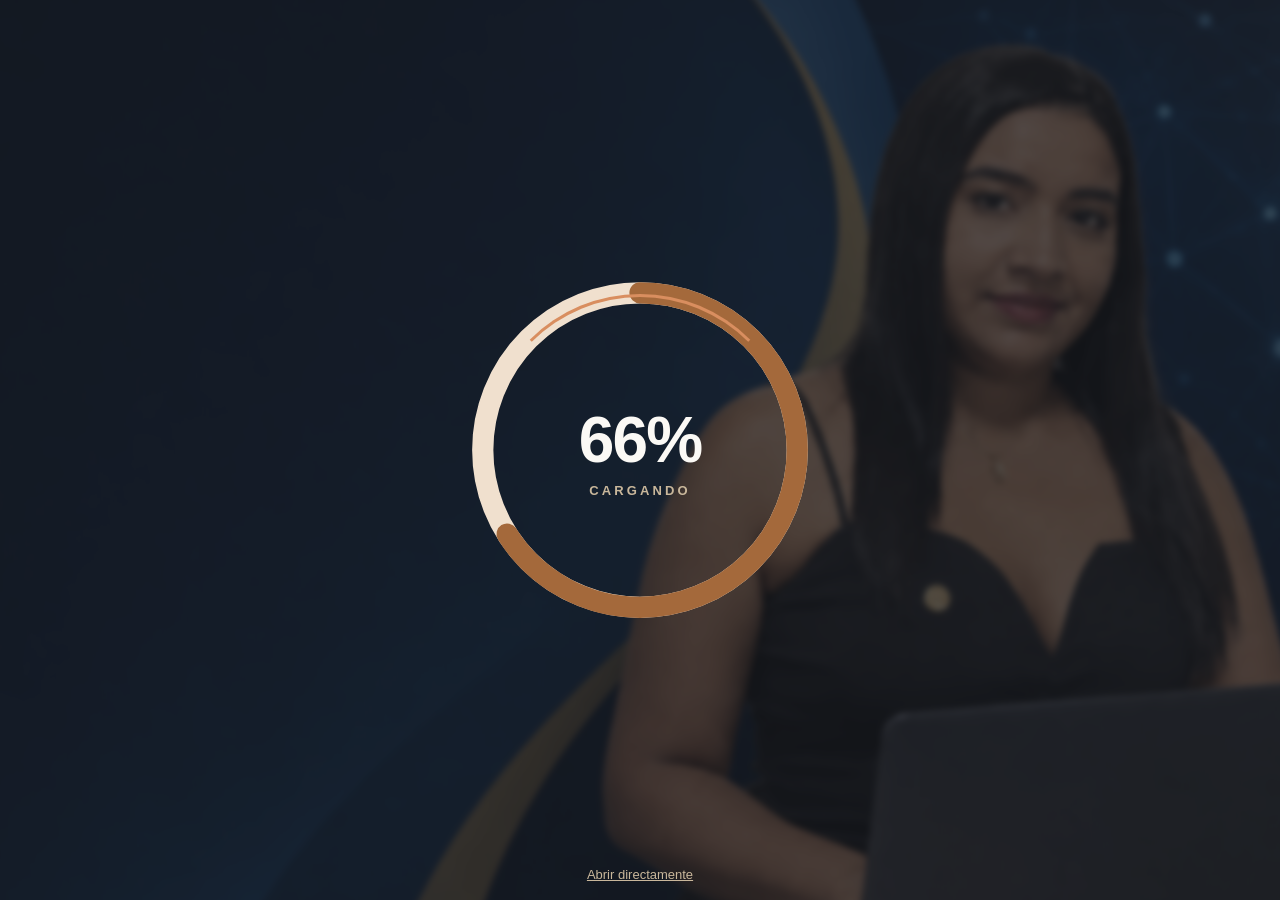
==== andreina/pages/index.html @ 01ea8542 "Add presentation slides for digital citizenship topics - Create pagina-2.html: Introduce the concept" ====
<!doctype html>
<html lang="es">
<head>
  <meta charset="UTF-8">
  <meta name="viewport" content="width=device-width, initial-scale=1.0">
  <title>Ciudadanía digital en la era de la Inteligencia Artificial</title>
  <style>
    * { margin: 0; padding: 0; box-sizing: border-box; }
    body {
      background: #26282E;
      color: #FBF9F5;
      height: 100vh;
      display: flex;
      align-items: center;
      justify-content: center;
      font-family: "Work Sans", sans-serif;
      overflow: hidden;
      position: relative;
    }
    .bg-photo {
      position: fixed;
      inset: -24px;
      z-index: 0;
      background: url("../images/fondo-inicio.png") center / cover no-repeat;
      filter: blur(3px) saturate(.75);
      transform: scale(1.1);
    }
    .bg-overlay {
      position: fixed;
      inset: 0;
      z-index: 1;
      background: rgba(25, 28, 34, .72);
    }
    .loader {
      position: relative;
      z-index: 2;
      width: min(64vmin, 340px);
      height: min(64vmin, 340px);
      display: flex;
      align-items: center;
      justify-content: center;
    }
    .ring {
      position: absolute;
      inset: 0;
      transform: rotate(-90deg);
    }
    .ring-track {
      fill: none;
      stroke: #F0E0CE;
      stroke-width: 10;
    }
    .ring-bar {
      fill: none;
      stroke: #A4693B;
      stroke-width: 10;
      stroke-linecap: round;
      transition: stroke-dashoffset .3s ease;
    }
    .center {
      display: flex;
      flex-direction: column;
      align-items: center;
      gap: 6px;
    }
    .percent {
      font-family: "Work Sans", sans-serif;
      font-weight: 800;
      font-size: clamp(44px, 11vmin, 64px);
      letter-spacing: -.03em;
      color: #FBF9F5;
    }
    .label {
      font-size: 13px;
      font-weight: 600;
      letter-spacing: .24em;
      text-transform: uppercase;
      color: #C9B79B;
    }
    .spinner {
      position: absolute;
      inset: 14px;
      border: 3px solid transparent;
      border-top-color: #D98E5F;
      border-radius: 50%;
      animation: spin 1s linear infinite;
    }
    @keyframes spin { to { transform: rotate(360deg); } }
    a.skip {
      position: fixed;
      bottom: 18px;
      z-index: 3;
      color: #C9B79B;
      font-size: 13px;
      text-decoration: underline;
    }
  </style>
</head>
<body>
  <div class="bg-photo" aria-hidden="true"></div>
  <div class="bg-overlay" aria-hidden="true"></div>
  <div class="loader" role="status" aria-live="polite" aria-label="Cargando la presentación">
    <svg class="ring" viewBox="0 0 160 160" aria-hidden="true">
      <circle class="ring-track" cx="80" cy="80" r="74"></circle>
      <circle class="ring-bar" id="bar" cx="80" cy="80" r="74"></circle>
    </svg>
    <div class="spinner" aria-hidden="true"></div>
    <div class="center">
      <span class="percent" id="percent">0%</span>
      <span class="label">Cargando</span>
    </div>
  </div>
  <a class="skip" href="pagina-1.html">Abrir directamente</a>
  <script>
    (function () {
      var circle = document.getElementById("bar");
      var pctEl = document.getElementById("percent");
      var R = 74;
      var C = 2 * Math.PI * R;
      var DURATION = 5000;
      var STEP = 100;
      var start = Date.now();
      var last = 0;
      circle.style.strokeDasharray = C;
      circle.style.strokeDashoffset = C;
      function update(p) {
        last = p;
        circle.style.strokeDashoffset = C * (1 - p / 100);
        pctEl.textContent = Math.round(p) + "%";
      }
      function tick() {
        var elapsed = Date.now() - start;
        if (elapsed >= DURATION) {
          update(100);
          setTimeout(function () { window.location.href = "pagina-1.html"; }, 400);
          return;
        }
        var t = elapsed / DURATION;
        var eased = 100 * (0.04 + 0.96 * t * (2 - t));
        var wobble = Math.random() * 7 - 3.5;
        var target = Math.min(100, Math.max(eased + wobble, eased - 4));
        var next = Math.min(100, Math.max(last + 1, Math.round(target)));
        update(next);
        setTimeout(tick, STEP);
      }
      update(1 + Math.floor(Math.random() * 6));
      setTimeout(tick, STEP);
    })();
  </script>
</body>
</html>
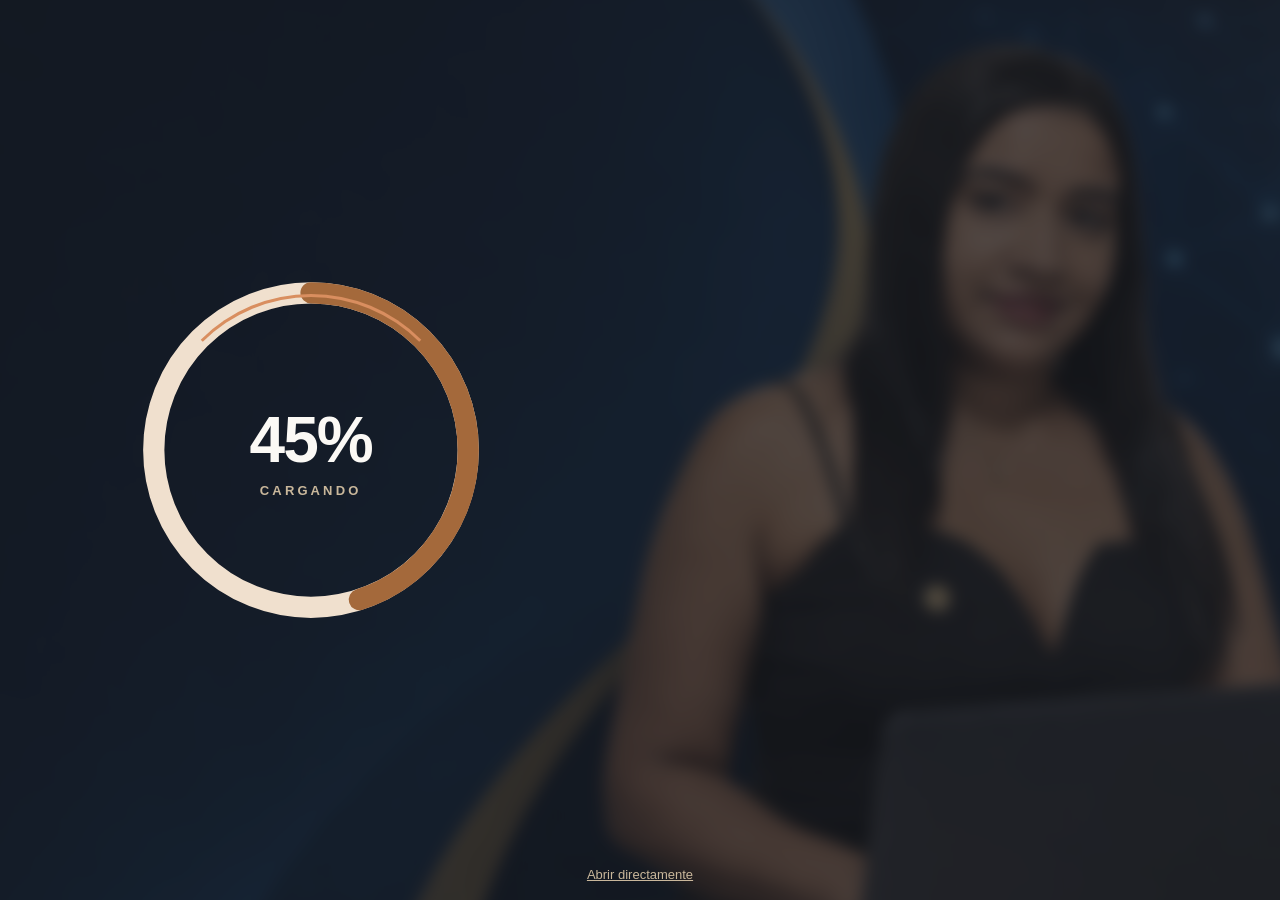
==== commit a5033c46: "Webinar presentation: video player, compressed video and index loader - Add Clappr video player page" ====
--- a/andreina/pages/index.html
+++ b/andreina/pages/index.html
@@ -6,6 +6,7 @@
   <title>Ciudadanía digital en la era de la Inteligencia Artificial</title>
   <style>
     * { margin: 0; padding: 0; box-sizing: border-box; }
+    html, body { height: 100%; }
     body {
       background: #26282E;
       color: #FBF9F5;
@@ -22,7 +23,7 @@
       inset: -24px;
       z-index: 0;
       background: url("../images/fondo-inicio.png") center / cover no-repeat;
-      filter: blur(3px) saturate(.75);
+      filter: blur(7px) saturate(.75);
       transform: scale(1.1);
     }
     .bg-overlay {
@@ -39,7 +40,9 @@
       display: flex;
       align-items: center;
       justify-content: center;
-    }
+      transition: opacity .6s ease, transform .6s ease;
+    }
+    .loader.done { opacity: 0; transform: scale(.85); pointer-events: none; }
     .ring {
       position: absolute;
       inset: 0;
@@ -55,7 +58,7 @@
       stroke: #A4693B;
       stroke-width: 10;
       stroke-linecap: round;
-      transition: stroke-dashoffset .3s ease;
+      transition: stroke-dashoffset .1s linear;
     }
     .center {
       display: flex;
@@ -64,7 +67,6 @@
       gap: 6px;
     }
     .percent {
-      font-family: "Work Sans", sans-serif;
       font-weight: 800;
       font-size: clamp(44px, 11vmin, 64px);
       letter-spacing: -.03em;
@@ -94,12 +96,83 @@
       font-size: 13px;
       text-decoration: underline;
     }
+    .options {
+      position: relative;
+      z-index: 2;
+      text-align: center;
+      max-width: 720px;
+      padding: 24px;
+      opacity: 0;
+      transform: translateY(12px);
+      transition: opacity .6s ease, transform .6s ease;
+    }
+    .options.show { opacity: 1; transform: translateY(0); }
+    .options-kicker {
+      display: inline-block;
+      font-size: 12px;
+      font-weight: 800;
+      letter-spacing: .26em;
+      text-transform: uppercase;
+      color: #C9B79B;
+      margin-bottom: 14px;
+    }
+    .options h1 {
+      font-family: "Fraunces", Georgia, serif;
+      font-size: clamp(26px, 5vmin, 42px);
+      line-height: 1.06;
+      letter-spacing: -.02em;
+      font-weight: 700;
+      color: #FBF9F5;
+      margin-bottom: 8px;
+    }
+    .options p.sub {
+      font-size: 16px;
+      color: #C9B79B;
+      margin-bottom: 34px;
+    }
+    .choices {
+      display: flex;
+      gap: 20px;
+      justify-content: center;
+      flex-wrap: wrap;
+    }
+    .choice {
+      display: flex;
+      flex-direction: column;
+      align-items: center;
+      gap: 10px;
+      width: clamp(210px, 26vmin, 260px);
+      padding: 30px 18px;
+      border-radius: 20px;
+      border: 1px solid rgba(255, 255, 255, .16);
+      background: rgba(255, 255, 255, .06);
+      color: #FBF9F5;
+      text-decoration: none;
+      transition: transform .2s ease, background .2s ease, border-color .2s ease;
+      box-shadow: 0 18px 40px rgba(0, 0, 0, .35);
+    }
+    .choice:hover {
+      transform: translateY(-5px);
+      background: rgba(164, 105, 59, .28);
+      border-color: rgba(217, 142, 95, .7);
+    }
+    .choice svg { width: 42px; height: 42px; stroke: #D98E5F; }
+    .choice strong {
+      font-size: 20px;
+      font-weight: 800;
+      letter-spacing: -.01em;
+    }
+    .choice span {
+      font-size: 13px;
+      color: #C9B79B;
+      line-height: 1.4;
+    }
   </style>
 </head>
 <body>
   <div class="bg-photo" aria-hidden="true"></div>
   <div class="bg-overlay" aria-hidden="true"></div>
-  <div class="loader" role="status" aria-live="polite" aria-label="Cargando la presentación">
+  <div class="loader" id="loader" role="status" aria-live="polite" aria-label="Cargando la presentación">
     <svg class="ring" viewBox="0 0 160 160" aria-hidden="true">
       <circle class="ring-track" cx="80" cy="80" r="74"></circle>
       <circle class="ring-bar" id="bar" cx="80" cy="80" r="74"></circle>
@@ -110,11 +183,36 @@
       <span class="label">Cargando</span>
     </div>
   </div>
+  <div class="options" id="options">
+    <span class="options-kicker">Bienvenido</span>
+    <h1>¿Cómo quieres ver la presentación?</h1>
+    <p class="sub">Ciudadanía digital en la era de la Inteligencia Artificial</p>
+    <div class="choices">
+      <a class="choice" href="pagina-1.html">
+        <svg viewBox="0 0 24 24" fill="none" stroke-width="1.8" stroke-linecap="round" stroke-linejoin="round">
+          <path d="M2 3h6a4 4 0 0 1 4 4v14a3 3 0 0 0-3-3H2z"></path>
+          <path d="M22 3h-6a4 4 0 0 0-4 4v14a3 3 0 0 1 3-3h7z"></path>
+        </svg>
+        <strong>Modo lectura</strong>
+        <span>Recorrer el contenido diapositiva por diapositiva</span>
+      </a>
+      <a class="choice" href="video.html">
+        <svg viewBox="0 0 24 24" fill="none" stroke-width="1.8" stroke-linecap="round" stroke-linejoin="round">
+          <rect x="2" y="4" width="20" height="14" rx="2"></rect>
+          <path d="M10 9l5 3-5 3z"></path>
+        </svg>
+        <strong>Ver webinar</strong>
+        <span>Ver el video completo de la sesión</span>
+      </a>
+    </div>
+  </div>
   <a class="skip" href="pagina-1.html">Abrir directamente</a>
   <script>
     (function () {
       var circle = document.getElementById("bar");
       var pctEl = document.getElementById("percent");
+      var loader = document.getElementById("loader");
+      var options = document.getElementById("options");
       var R = 74;
       var C = 2 * Math.PI * R;
       var DURATION = 5000;
@@ -132,16 +230,20 @@
         var elapsed = Date.now() - start;
         if (elapsed >= DURATION) {
           update(100);
-          setTimeout(function () { window.location.href = "pagina-1.html"; }, 400);
+          setTimeout(finish, 350);
           return;
         }
         var t = elapsed / DURATION;
         var eased = 100 * (0.04 + 0.96 * t * (2 - t));
         var wobble = Math.random() * 7 - 3.5;
         var target = Math.min(100, Math.max(eased + wobble, eased - 4));
-        var next = Math.min(100, Math.max(last + 1, Math.round(target)));
-        update(next);
+        var cur = Math.min(100, Math.max(last + 1, Math.round(target)));
+        update(cur);
         setTimeout(tick, STEP);
+      }
+      function finish() {
+        loader.classList.add("done");
+        options.classList.add("show");
       }
       update(1 + Math.floor(Math.random() * 6));
       setTimeout(tick, STEP);
